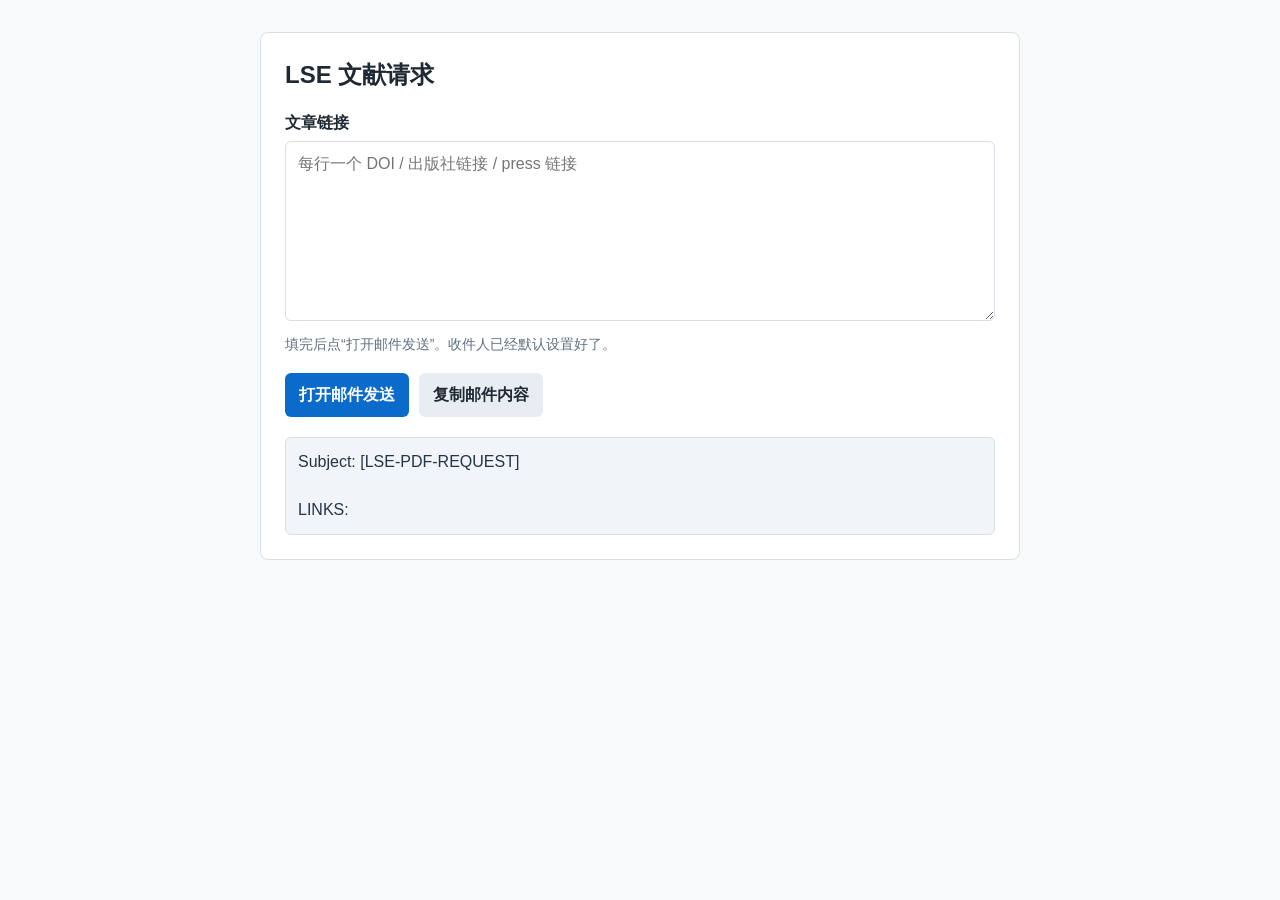
==== index.html @ 57496b1d "Add files via upload" ====
<!doctype html>
<html lang="zh-CN">
<head>
  <meta charset="utf-8">
  <meta name="viewport" content="width=device-width, initial-scale=1">
  <title>LSE 文献请求</title>
  <style>
    :root {
      color-scheme: light;
      --ink: #1f2933;
      --muted: #607080;
      --line: #d8dee6;
      --accent: #0b6bcb;
      --accent-dark: #084f96;
      --bg: #f7f9fb;
      --panel: #ffffff;
    }
    * { box-sizing: border-box; }
    body {
      margin: 0;
      font-family: -apple-system, BlinkMacSystemFont, "Segoe UI", sans-serif;
      background: var(--bg);
      color: var(--ink);
      line-height: 1.5;
    }
    main {
      width: min(760px, calc(100% - 32px));
      margin: 32px auto;
      background: var(--panel);
      border: 1px solid var(--line);
      border-radius: 8px;
      padding: 24px;
    }
    h1 {
      margin: 0 0 18px;
      font-size: 24px;
      letter-spacing: 0;
    }
    label {
      display: block;
      margin: 16px 0 6px;
      font-weight: 650;
    }
    input, textarea {
      width: 100%;
      border: 1px solid var(--line);
      border-radius: 6px;
      padding: 10px 12px;
      font: inherit;
      color: var(--ink);
      background: #fff;
    }
    textarea {
      min-height: 180px;
      resize: vertical;
    }
    .hint {
      color: var(--muted);
      font-size: 14px;
      margin-top: 6px;
    }
    .actions {
      display: flex;
      gap: 10px;
      flex-wrap: wrap;
      margin-top: 18px;
    }
    button, a.button {
      border: 0;
      border-radius: 6px;
      padding: 10px 14px;
      background: var(--accent);
      color: white;
      font: inherit;
      font-weight: 650;
      cursor: pointer;
      text-decoration: none;
    }
    button.secondary {
      background: #e8edf3;
      color: var(--ink);
    }
    button:hover, a.button:hover { background: var(--accent-dark); }
    button.secondary:hover { background: #dce4ed; }
    #preview {
      margin-top: 20px;
      white-space: pre-wrap;
      background: #f1f5f9;
      border: 1px solid var(--line);
      border-radius: 6px;
      padding: 12px;
      color: #263443;
    }
  </style>
</head>
<body>
  <main>
    <h1>LSE 文献请求</h1>

    <label for="links">文章链接</label>
    <textarea id="links" placeholder="每行一个 DOI / 出版社链接 / press 链接"></textarea>
    <div class="hint">填完后点“打开邮件发送”。收件人已经默认设置好了。</div>

    <div class="actions">
      <button id="mailButton">打开邮件发送</button>
      <button id="copyButton" class="secondary">复制邮件内容</button>
    </div>

    <div id="preview"></div>
  </main>

  <script>
    const subject = "[LSE-PDF-REQUEST]";
    const ownerEmail = "tomzhangyitao@gmail.com";

    function buildBody() {
      const links = document.getElementById("links").value.trim();
      const body = [
        "LINKS:",
        links
      ].join("\n");
      document.getElementById("preview").textContent = "Subject: " + subject + "\n\n" + body;
      return body;
    }

    function mailto() {
      const body = buildBody();
      const url = "mailto:" + encodeURIComponent(ownerEmail) +
        "?subject=" + encodeURIComponent(subject) +
        "&body=" + encodeURIComponent(body);
      window.location.href = url;
    }

    async function copyBody() {
      const body = "Subject: " + subject + "\n\n" + buildBody();
      await navigator.clipboard.writeText(body);
      document.getElementById("copyButton").textContent = "已复制";
      setTimeout(() => document.getElementById("copyButton").textContent = "复制邮件内容", 1200);
    }

    document.getElementById("mailButton").addEventListener("click", mailto);
    document.getElementById("copyButton").addEventListener("click", copyBody);
    document.getElementById("links").addEventListener("input", buildBody);
    buildBody();
  </script>
</body>
</html>
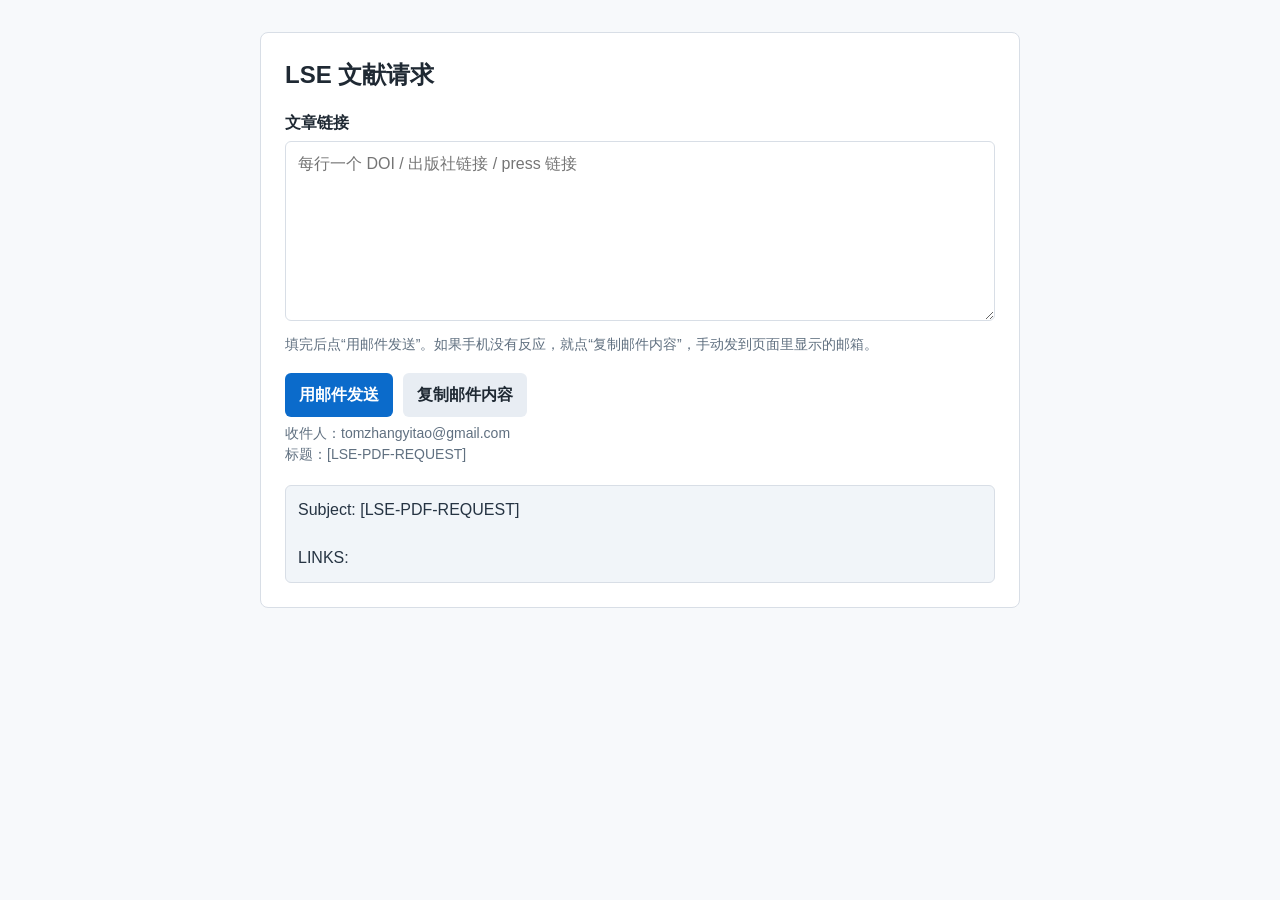
==== commit 3e9660d2: "Add files via upload" ====
--- a/index.html
+++ b/index.html
@@ -99,13 +99,14 @@
 
     <label for="links">文章链接</label>
     <textarea id="links" placeholder="每行一个 DOI / 出版社链接 / press 链接"></textarea>
-    <div class="hint">填完后点“打开邮件发送”。收件人已经默认设置好了。</div>
+    <div class="hint">填完后点“用邮件发送”。如果手机没有反应，就点“复制邮件内容”，手动发到页面里显示的邮箱。</div>
 
     <div class="actions">
-      <button id="mailButton">打开邮件发送</button>
+      <a id="mailLink" class="button" href="mailto:tomzhangyitao@gmail.com?subject=%5BLSE-PDF-REQUEST%5D&body=LINKS%3A%0A">用邮件发送</a>
       <button id="copyButton" class="secondary">复制邮件内容</button>
     </div>
 
+    <div class="hint">收件人：tomzhangyitao@gmail.com<br>标题：[LSE-PDF-REQUEST]</div>
     <div id="preview"></div>
   </main>
 
@@ -120,25 +121,19 @@
         links
       ].join("\n");
       document.getElementById("preview").textContent = "Subject: " + subject + "\n\n" + body;
+      document.getElementById("mailLink").href = "mailto:" + ownerEmail +
+        "?subject=" + encodeURIComponent(subject) +
+        "&body=" + encodeURIComponent(body);
       return body;
     }
 
-    function mailto() {
-      const body = buildBody();
-      const url = "mailto:" + encodeURIComponent(ownerEmail) +
-        "?subject=" + encodeURIComponent(subject) +
-        "&body=" + encodeURIComponent(body);
-      window.location.href = url;
-    }
-
     async function copyBody() {
-      const body = "Subject: " + subject + "\n\n" + buildBody();
+      const body = "To: " + ownerEmail + "\nSubject: " + subject + "\n\n" + buildBody();
       await navigator.clipboard.writeText(body);
       document.getElementById("copyButton").textContent = "已复制";
       setTimeout(() => document.getElementById("copyButton").textContent = "复制邮件内容", 1200);
     }
 
-    document.getElementById("mailButton").addEventListener("click", mailto);
     document.getElementById("copyButton").addEventListener("click", copyBody);
     document.getElementById("links").addEventListener("input", buildBody);
     buildBody();
